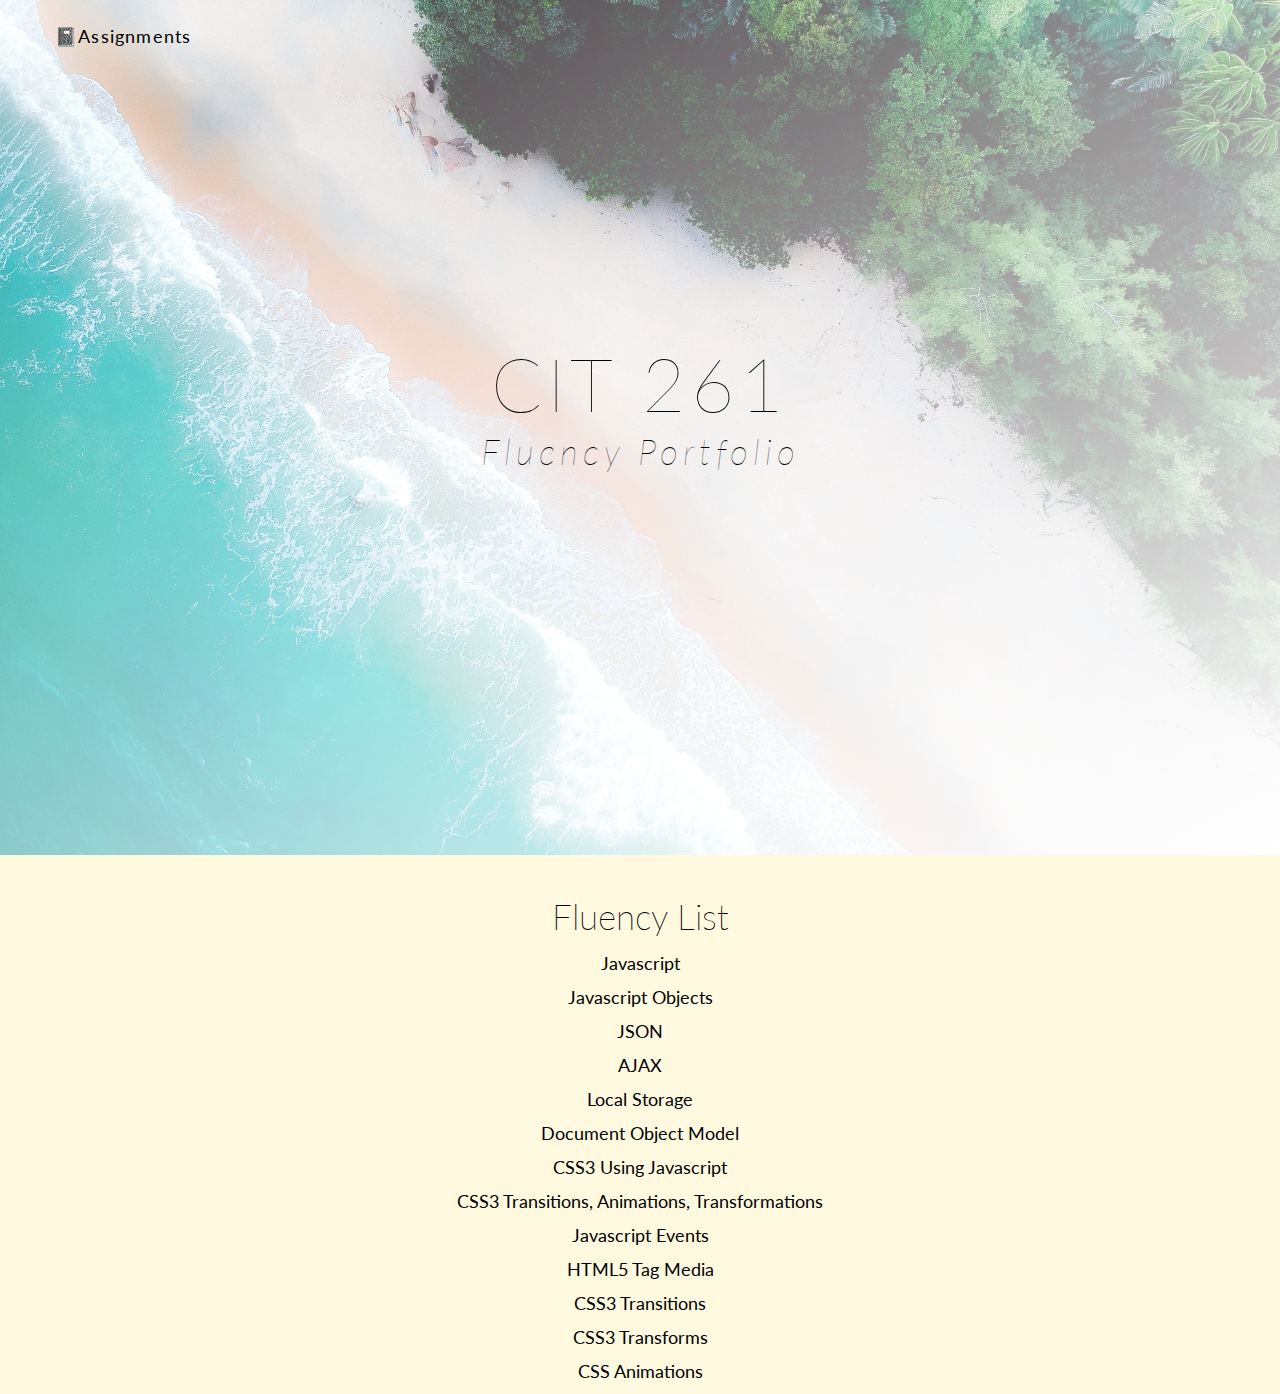
==== index.html @ fc453b5a "initial commit" ====
<!DOCTYPE html>
<html lang="en">
  <head>
    <meta charset="UTF-8" />
    <meta name="viewport" content="width=device-width, initial-scale=1.0" />
    <meta http-equiv="X-UA-Compatible" content="ie=edge" />
    <link rel="stylesheet" href="styles/main.css" />
    <link
      href="https://fonts.googleapis.com/css?family=Lato&display=swap"
      rel="stylesheet"
    />
    <title>Document</title>
  </head>
  <body>
    <header class="headerContainer">
      <nav>
        <ul>
          <li>
            <a href="#mainContainer" class="assignmentsLink">📓Assignments</a>
          </li>
        </ul>
      </nav>
      <div class="titleContainer">
        <h1 class="headerTitle">CIT 261</h1>
        <h2 class="headerSubTitle">Fluency Portfolio</h2>
      </div>
    </header>
    <main id="mainContainer">
      <div class="assignmentsContainer">
        <h3 class="assignmentsTitle">Fluency List</h3>
        <ul class="assignmentsList">
          <li><a href="#">Javascript</a></li>
          <li><a href="#">Javascript Objects</a></li>
          <li><a href="#">JSON</a></li>
          <li><a href="#">AJAX</a></li>
          <li><a href="#">Local Storage</a></li>
          <li><a href="#">Document Object Model</a></li>
          <li><a href="#">CSS3 Using Javascript</a></li>
          <li><a href="#">CSS3 Transitions, Animations, Transformations</a></li>
          <li><a href="#">Javascript Events</a></li>
          <li><a href="#">HTML5 Tag Media</a></li>
          <li><a href="#">CSS3 Transitions</a></li>
          <li><a href="#">CSS3 Transforms</a></li>
          <li><a href="#">CSS Animations</a></li>
        </ul>
      </div>
    </main>
  </body>
</html>
---- styles/main.css ----
* {
  margin: 0;
  padding: 0;
  box-sizing: border-box;
}

body {
  font-family: 'Lato', sans-serif;
  width: 100%;
  background-color: hsla(49, 100%, 94%, 1);
}

.headerContainer {
  width: 100vw;
  height: 95vh;
  background-image: linear-gradient(
      to right bottom,
      rgba(255, 255, 255, 0.1),
      rgba(255, 255, 255, 1)
    ),
    url(/assets/img/beach.jpg);
  background-size: cover;
  margin: 0 auto;
}
.headerTitle {
  width: inherit;
  font-size: 75px;
  font-weight: 100;
  letter-spacing: 5px;
  text-align: center;
}

.headerSubTitle {
  margin-top: 2px;
  width: 100%;
  font-size: 35px;
  font-weight: 100;
  font-style: italic;
  letter-spacing: 5px;
  text-align: center;
}

.titleContainer {
  height: 45vh;
  width: 75vh;
  position: absolute;
  left: 50%;
  top: 60%;
  transform: translate(-50%, -50%);
}

.assignmentsLink {
  font-size: 18px;
  letter-spacing: 1.2px;
  position: absolute;
  left: 55px;
  top: 25px;
}

a {
  text-decoration: none;
}

a:link {
  color: inherit;
}

a:visited {
  color: inherit;
}

#mainContainer {
  margin-top: 40px;
  width: 100vw;
}

.assignmentsContainer {
  width: 100%;
  text-align: center;
  margin: 0 auto;
}

.assignmentsTitle {
  font-size: 35px;
  font-weight: 200;
  margin-bottom: 15px;
}

.assignmentsList li {
  margin: 12px 0;
  font-size: 18px;
}
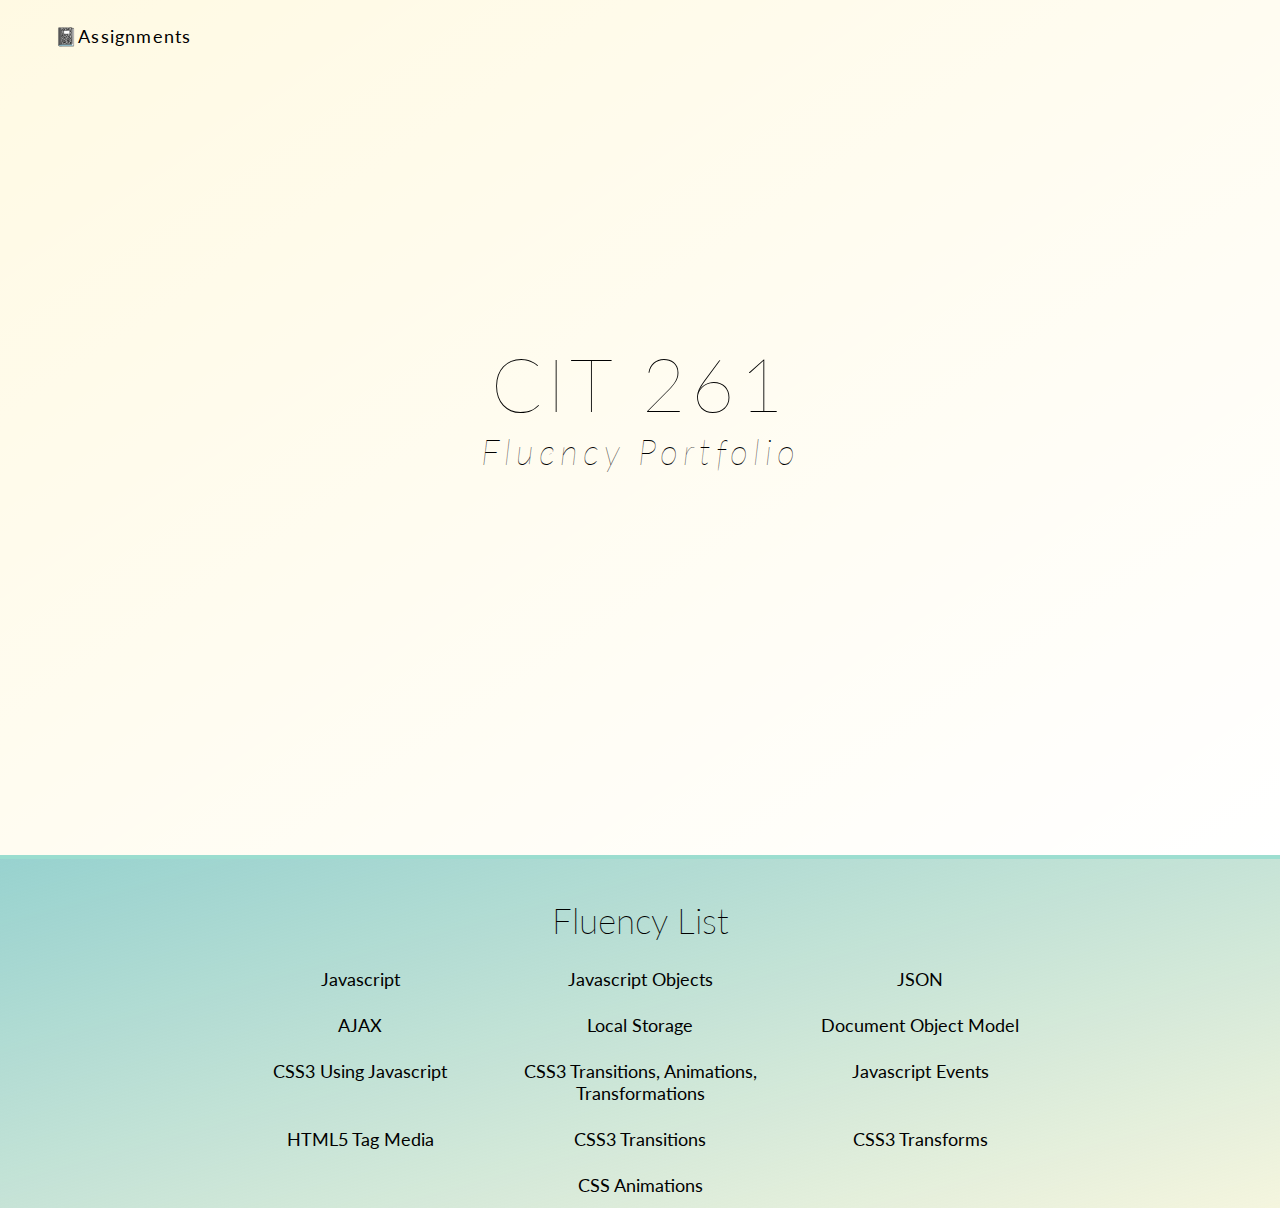
==== commit 4dff22d1: "updated css styles for improved experience" ====
--- a/index.html
+++ b/index.html
@@ -28,7 +28,7 @@
     <main id="mainContainer">
       <div class="assignmentsContainer">
         <h3 class="assignmentsTitle">Fluency List</h3>
-        <ul class="assignmentsList">
+        <ul class="assignmentsList flex">
           <li><a href="#">Javascript</a></li>
           <li><a href="#">Javascript Objects</a></li>
           <li><a href="#">JSON</a></li>
--- a/styles/main.css
+++ b/styles/main.css
@@ -18,7 +18,7 @@
       rgba(255, 255, 255, 0.1),
       rgba(255, 255, 255, 1)
     ),
-    url(/assets/img/beach.jpg);
+    url(https://images.pexels.com/photos/1661375/pexels-photo-1661375.jpeg);
   background-size: cover;
   margin: 0 auto;
 }
@@ -69,9 +69,32 @@
   color: inherit;
 }
 
+a:hover {
+  animation-duration: 0.5s;
+  animation-name: slidein;
+}
+
+@keyframes slidein {
+  0% {
+    font-size: 18px;
+  }
+  50% {
+    font-size: 19px;
+  }
+  100% {
+    font-size: 20px;
+  }
+}
+
 #mainContainer {
-  margin-top: 40px;
+  padding-top: 40px;
   width: 100vw;
+  background-image: linear-gradient(
+    to right bottom,
+    rgba(152, 210, 207, 1),
+    rgba(152, 210, 207, 0.1)
+  );
+  border-top: 4px solid rgba(152, 220, 207, 0.95);
 }
 
 .assignmentsContainer {
@@ -86,7 +109,23 @@
   margin-bottom: 15px;
 }
 
+.assignmentsList {
+  width: 80vw;
+  margin: 0 auto;
+  text-align: center;
+}
+
 .assignmentsList li {
-  margin: 12px 0;
+  margin: 12px;
+  width: 20vw;
   font-size: 18px;
+  text-decoration: none;
+  list-style-type: none;
 }
+
+.flex {
+  display: flex;
+  flex-direction: row;
+  flex-wrap: wrap;
+  justify-content: center;
+}
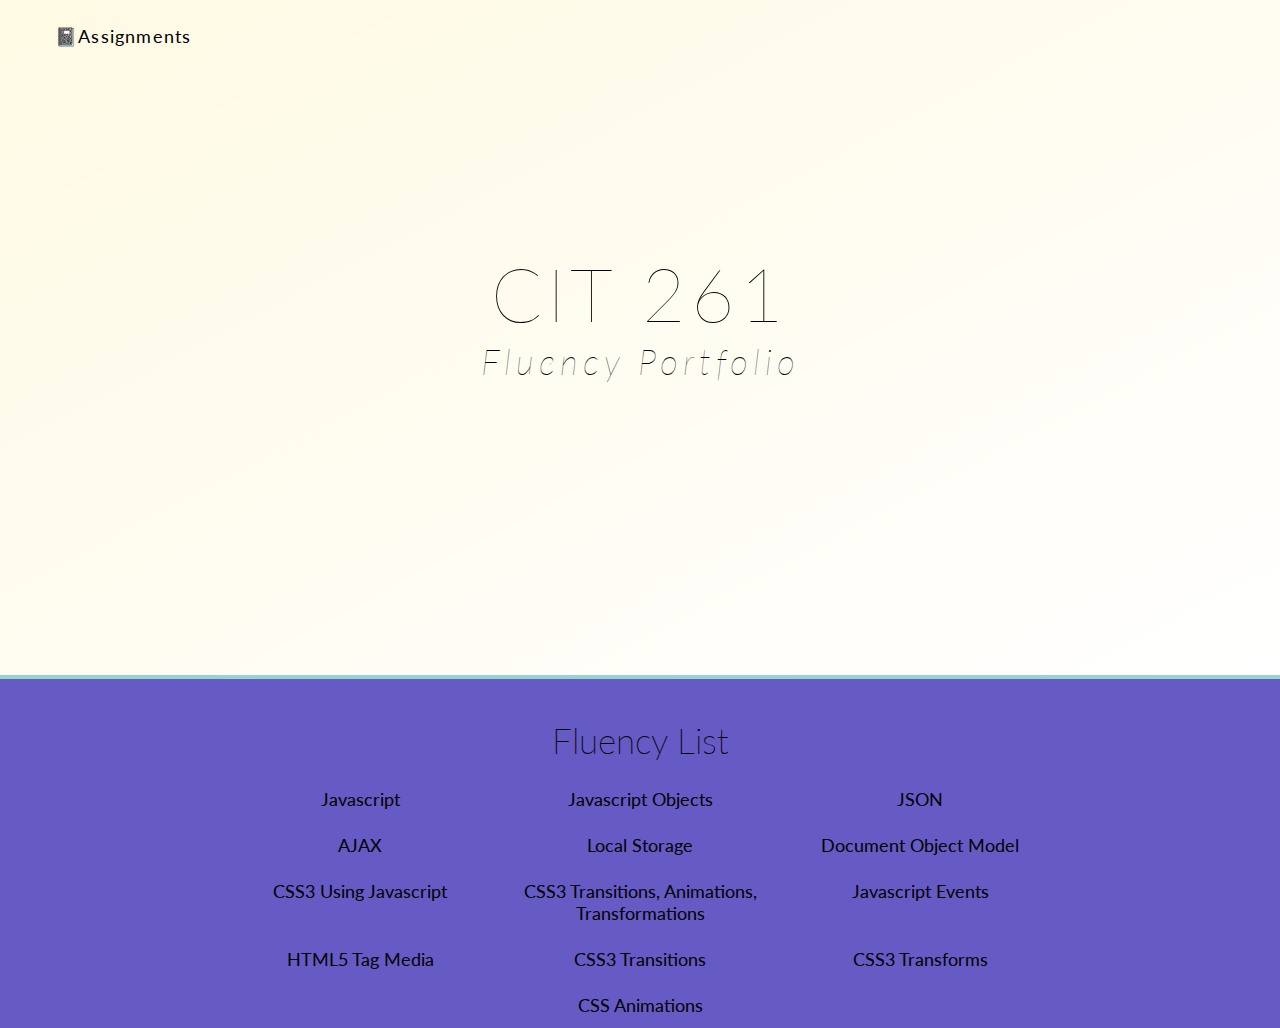
==== commit d0caea8e: "updated homepage a bit and completed javascript html page along with the javascript associated with " ====
--- a/index.html
+++ b/index.html
@@ -4,7 +4,7 @@
     <meta charset="UTF-8" />
     <meta name="viewport" content="width=device-width, initial-scale=1.0" />
     <meta http-equiv="X-UA-Compatible" content="ie=edge" />
-    <link rel="stylesheet" href="styles/main.css" />
+    <link rel="stylesheet" href="styles/index.css" />
     <link
       href="https://fonts.googleapis.com/css?family=Lato&display=swap"
       rel="stylesheet"
@@ -29,7 +29,7 @@
       <div class="assignmentsContainer">
         <h3 class="assignmentsTitle">Fluency List</h3>
         <ul class="assignmentsList flex">
-          <li><a href="#">Javascript</a></li>
+          <li><a href="javascript.html">Javascript</a></li>
           <li><a href="#">Javascript Objects</a></li>
           <li><a href="#">JSON</a></li>
           <li><a href="#">AJAX</a></li>
--- a/styles/index.css
+++ b/styles/index.css
@@ -0,0 +1,127 @@
+* {
+  margin: 0;
+  padding: 0;
+  box-sizing: border-box;
+}
+
+body {
+  font-family: 'Lato', sans-serif;
+  width: 100%;
+  background-color: hsla(49, 100%, 94%, 1);
+}
+
+.headerContainer {
+  width: 100vw;
+  height: 75vh;
+  background-image: linear-gradient(
+      to right bottom,
+      rgba(255, 255, 255, 0.1),
+      rgba(255, 255, 255, 1)
+    ),
+    url(https://images.pexels.com/photos/1661375/pexels-photo-1661375.jpeg);
+  background-size: cover;
+  margin: 0 auto;
+}
+.headerTitle {
+  width: inherit;
+  font-size: 75px;
+  font-weight: 100;
+  letter-spacing: 5px;
+  text-align: center;
+}
+
+.headerSubTitle {
+  margin-top: 2px;
+  width: 100%;
+  font-size: 35px;
+  font-weight: 100;
+  font-style: italic;
+  letter-spacing: 5px;
+  text-align: center;
+}
+
+.titleContainer {
+  height: 45vh;
+  width: 75vh;
+  position: absolute;
+  left: 50%;
+  top: 50%;
+  transform: translate(-50%, -50%);
+}
+
+.assignmentsLink {
+  font-size: 18px;
+  letter-spacing: 1.2px;
+  position: absolute;
+  left: 55px;
+  top: 25px;
+}
+
+a {
+  text-decoration: none;
+}
+
+a:link {
+  color: inherit;
+}
+
+a:visited {
+  color: inherit;
+}
+
+a:hover {
+  animation-duration: 0.5s;
+  animation-name: slidein;
+}
+
+@keyframes slidein {
+  0% {
+    font-size: 18px;
+  }
+  50% {
+    font-size: 19px;
+  }
+  100% {
+    font-size: 20px;
+  }
+}
+
+#mainContainer {
+  padding-top: 40px;
+  width: 100vw;
+  background-color: rgb(102, 90, 196);
+  border-top: 4px solid rgba(152, 220, 207, 0.95);
+}
+
+.assignmentsContainer {
+  width: 100%;
+  text-align: center;
+  margin: 0 auto;
+}
+
+.assignmentsTitle {
+  font-size: 35px;
+  font-weight: 200;
+  margin-bottom: 15px;
+}
+
+.assignmentsList {
+  width: 80vw;
+  margin: 0 auto;
+  text-align: center;
+}
+
+.assignmentsList li {
+  margin: 12px;
+  width: 20vw;
+  font-size: 18px;
+  text-decoration: none;
+  list-style-type: none;
+}
+
+.flex {
+  display: flex;
+  flex-direction: row;
+  flex-wrap: wrap;
+  justify-content: center;
+}
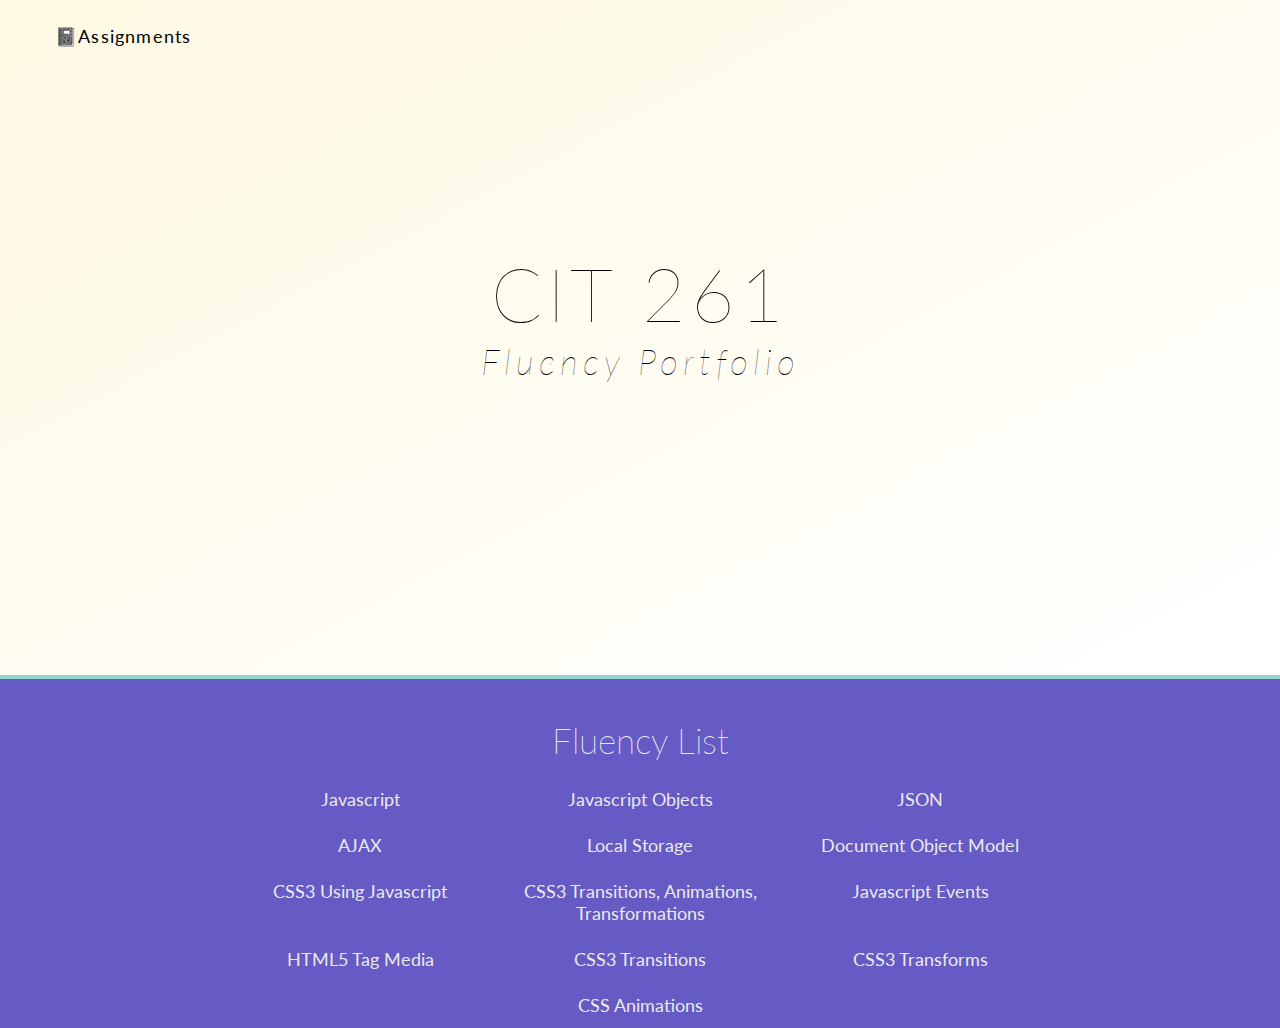
==== commit a7e02475: "Update index.html" ====
--- a/index.html
+++ b/index.html
@@ -30,18 +30,18 @@
         <h3 class="assignmentsTitle">Fluency List</h3>
         <ul class="assignmentsList flex">
           <li><a href="javascript.html">Javascript</a></li>
-          <li><a href="#">Javascript Objects</a></li>
+          <li><a href="objects.html">Javascript Objects</a></li>
           <li><a href="#">JSON</a></li>
           <li><a href="#">AJAX</a></li>
           <li><a href="#">Local Storage</a></li>
           <li><a href="#">Document Object Model</a></li>
           <li><a href="#">CSS3 Using Javascript</a></li>
           <li><a href="#">CSS3 Transitions, Animations, Transformations</a></li>
-          <li><a href="#">Javascript Events</a></li>
-          <li><a href="#">HTML5 Tag Media</a></li>
+          <li><a href="events.html">Javascript Events</a></li>
+          <li><a href="media.html">HTML5 Tag Media</a></li>
           <li><a href="#">CSS3 Transitions</a></li>
           <li><a href="#">CSS3 Transforms</a></li>
-          <li><a href="#">CSS Animations</a></li>
+          <li><a href="animations.html">CSS Animations</a></li>
         </ul>
       </div>
     </main>
--- a/styles/index.css
+++ b/styles/index.css
@@ -91,6 +91,7 @@
   width: 100vw;
   background-color: rgb(102, 90, 196);
   border-top: 4px solid rgba(152, 220, 207, 0.95);
+  color: #eaeaea;
 }
 
 .assignmentsContainer {
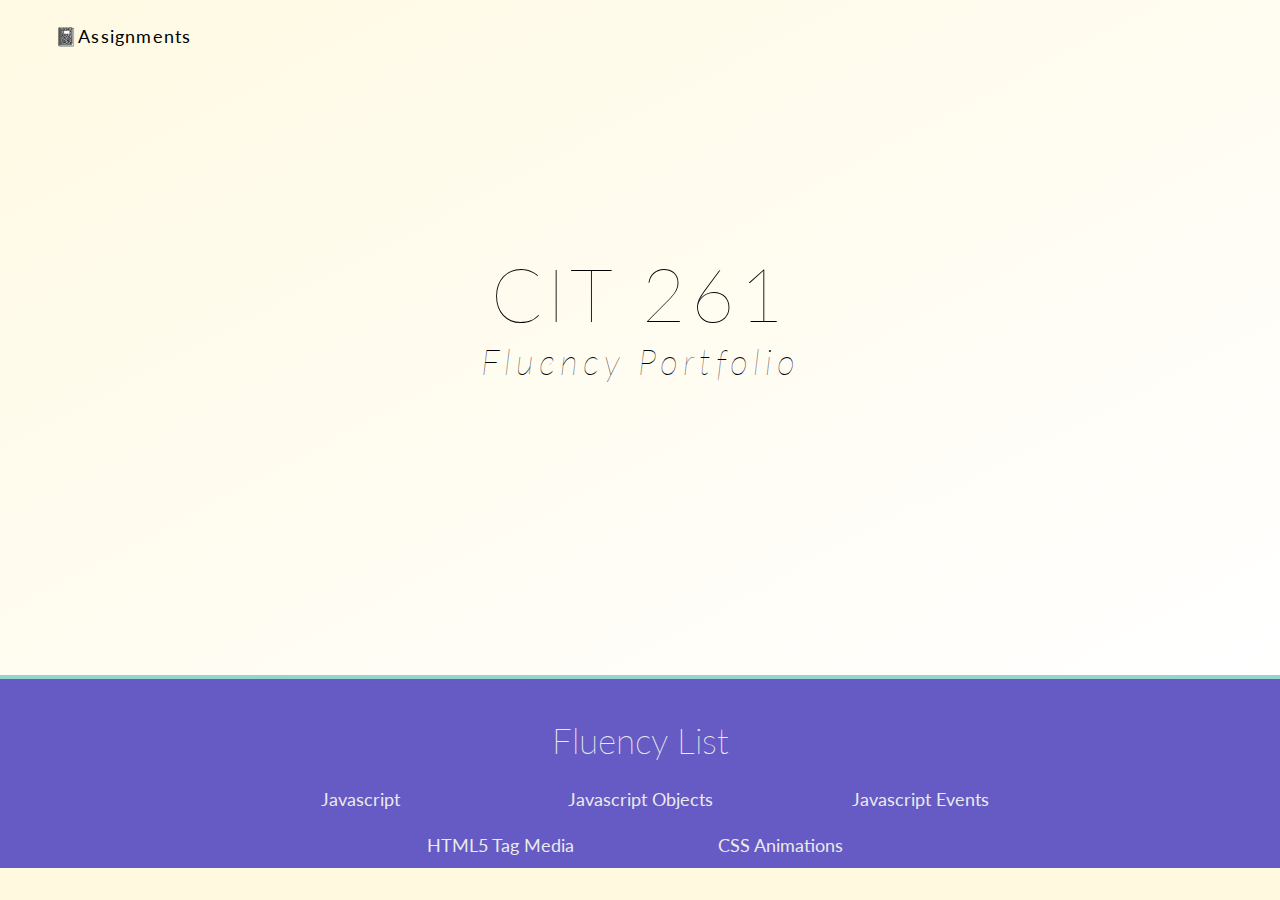
==== commit e9a04df2: "Update index.html" ====
--- a/index.html
+++ b/index.html
@@ -31,16 +31,8 @@
         <ul class="assignmentsList flex">
           <li><a href="javascript.html">Javascript</a></li>
           <li><a href="objects.html">Javascript Objects</a></li>
-          <li><a href="#">JSON</a></li>
-          <li><a href="#">AJAX</a></li>
-          <li><a href="#">Local Storage</a></li>
-          <li><a href="#">Document Object Model</a></li>
-          <li><a href="#">CSS3 Using Javascript</a></li>
-          <li><a href="#">CSS3 Transitions, Animations, Transformations</a></li>
           <li><a href="events.html">Javascript Events</a></li>
           <li><a href="media.html">HTML5 Tag Media</a></li>
-          <li><a href="#">CSS3 Transitions</a></li>
-          <li><a href="#">CSS3 Transforms</a></li>
           <li><a href="animations.html">CSS Animations</a></li>
         </ul>
       </div>
